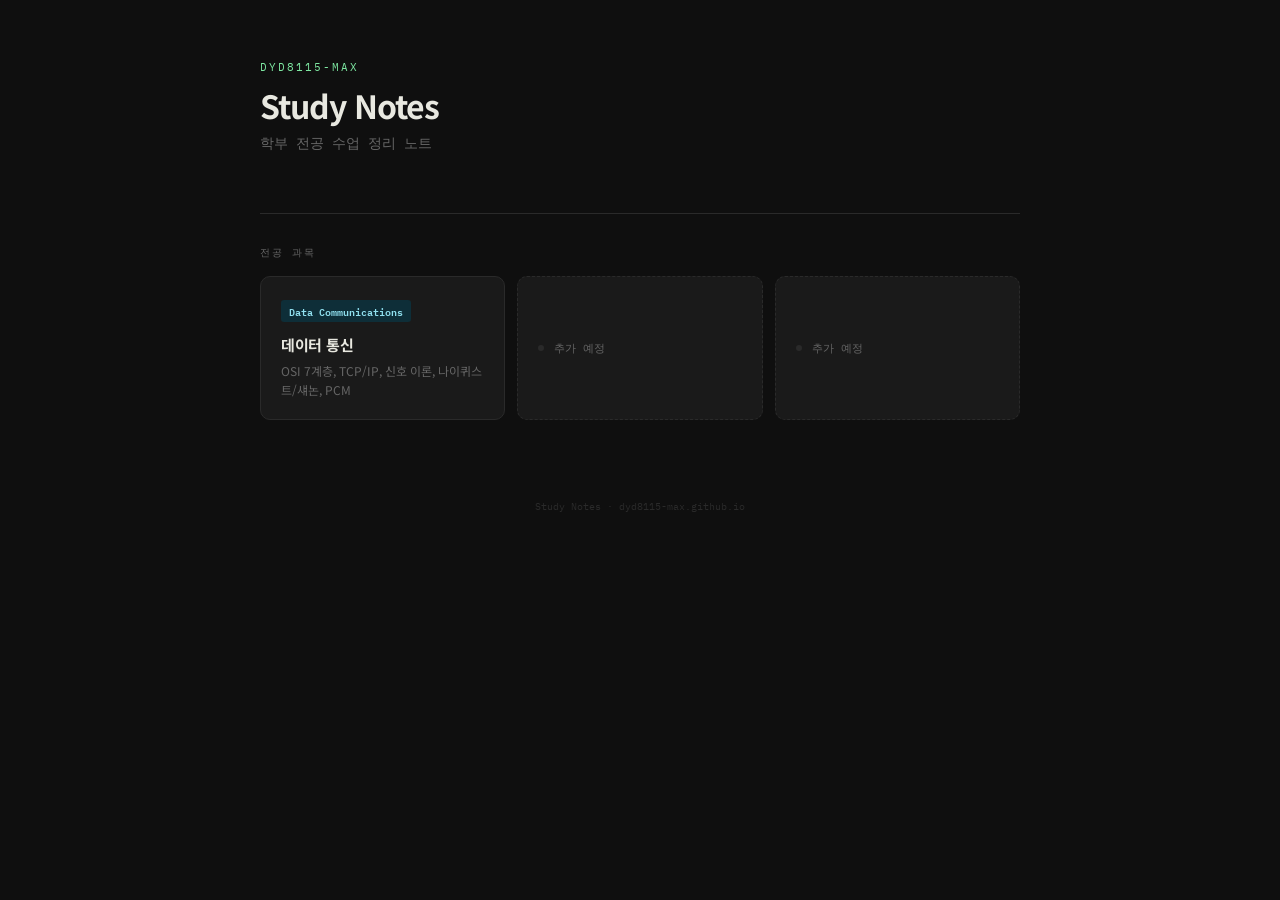
==== index.html @ 004afa79 "Create index.html" ====
<!DOCTYPE html>
<html lang="ko">
<head>
<meta charset="UTF-8">
<meta name="viewport" content="width=device-width, initial-scale=1.0">
<title>Study Notes</title>
<style>
  @import url('https://fonts.googleapis.com/css2?family=IBM+Plex+Mono:wght@400;600&family=Noto+Sans+KR:wght@400;500;700&display=swap');

  :root {
    --bg: #0f0f0f;
    --surface: #1a1a1a;
    --surface2: #222;
    --border: #2a2a2a;
    --text: #e8e8e0;
    --muted: #666;
    --accent: #7ee8a2;
    --mono: 'IBM Plex Mono', monospace;
    --sans: 'Noto Sans KR', sans-serif;
  }

  * { box-sizing: border-box; margin: 0; padding: 0; }

  body {
    background: var(--bg);
    color: var(--text);
    font-family: var(--sans);
    min-height: 100vh;
    padding: 60px 24px;
  }

  .container {
    max-width: 760px;
    margin: 0 auto;
  }

  header {
    margin-bottom: 60px;
    animation: fadeUp 0.6s ease both;
  }

  .header-label {
    font-family: var(--mono);
    font-size: 11px;
    color: var(--accent);
    letter-spacing: 2px;
    text-transform: uppercase;
    margin-bottom: 12px;
  }

  h1 {
    font-size: 32px;
    font-weight: 700;
    letter-spacing: -1px;
    line-height: 1.2;
  }

  .subtitle {
    margin-top: 10px;
    color: var(--muted);
    font-size: 14px;
    font-family: var(--mono);
  }

  .divider {
    height: 0.5px;
    background: var(--border);
    margin: 32px 0;
  }

  .section-label {
    font-family: var(--mono);
    font-size: 10px;
    color: var(--muted);
    letter-spacing: 2px;
    text-transform: uppercase;
    margin-bottom: 16px;
  }

  .grid {
    display: grid;
    grid-template-columns: repeat(auto-fill, minmax(220px, 1fr));
    gap: 12px;
  }

  .card {
    background: var(--surface);
    border: 0.5px solid var(--border);
    border-radius: 10px;
    padding: 20px;
    text-decoration: none;
    color: var(--text);
    display: block;
    transition: border-color 0.2s, transform 0.2s, background 0.2s;
    animation: fadeUp 0.6s ease both;
    position: relative;
    overflow: hidden;
  }

  .card:hover {
    border-color: var(--accent);
    background: #1f1f1f;
    transform: translateY(-2px);
  }

  .card:hover .card-arrow {
    opacity: 1;
    transform: translate(2px, -2px);
  }

  .card-tag {
    font-family: var(--mono);
    font-size: 10px;
    font-weight: 600;
    padding: 2px 8px;
    border-radius: 3px;
    display: inline-block;
    margin-bottom: 12px;
  }

  .card-title {
    font-size: 15px;
    font-weight: 700;
    margin-bottom: 6px;
    letter-spacing: -0.3px;
  }

  .card-desc {
    font-size: 12px;
    color: var(--muted);
    line-height: 1.6;
  }

  .card-arrow {
    position: absolute;
    top: 18px;
    right: 18px;
    font-size: 14px;
    opacity: 0;
    transition: opacity 0.2s, transform 0.2s;
    color: var(--accent);
    font-family: var(--mono);
  }

  .card-coming {
    background: var(--surface);
    border: 0.5px dashed var(--border);
    border-radius: 10px;
    padding: 20px;
    display: flex;
    align-items: center;
    gap: 10px;
    animation: fadeUp 0.6s ease both;
  }

  .card-coming-dot {
    width: 6px;
    height: 6px;
    border-radius: 50%;
    background: var(--border);
    flex-shrink: 0;
  }

  .card-coming-text {
    font-family: var(--mono);
    font-size: 11px;
    color: var(--muted);
  }

  /* 색상별 태그 */
  .tag-cyan  { background: #0e2e38; color: #90e0ef; }
  .tag-green { background: #1a3a25; color: #7ee8a2; }
  .tag-amber { background: #3a2e10; color: #f9c74f; }
  .tag-purple{ background: #2a1a40; color: #c77dff; }
  .tag-coral { background: #3a1a10; color: #f4a261; }

  footer {
    margin-top: 80px;
    font-family: var(--mono);
    font-size: 10px;
    color: var(--border);
    text-align: center;
  }

  @keyframes fadeUp {
    from { opacity: 0; transform: translateY(16px); }
    to   { opacity: 1; transform: translateY(0); }
  }

  .card:nth-child(1) { animation-delay: 0.05s; }
  .card:nth-child(2) { animation-delay: 0.10s; }
  .card:nth-child(3) { animation-delay: 0.15s; }
  .card-coming       { animation-delay: 0.20s; }
</style>
</head>
<body>
<div class="container">

  <header>
    <div class="header-label">dyd8115-max</div>
    <h1>Study Notes</h1>
    <p class="subtitle">학부 전공 수업 정리 노트</p>
  </header>

  <div class="divider"></div>

  <p class="section-label">전공 과목</p>

  <div class="grid">

    <!-- 데이터 통신 -->
    <a class="card" href="./data-communications/index.html">
      <span class="card-arrow">↗</span>
      <span class="card-tag tag-cyan">Data Communications</span>
      <div class="card-title">데이터 통신</div>
      <div class="card-desc">OSI 7계층, TCP/IP, 신호 이론, 나이퀴스트/섀논, PCM</div>
    </a>

    <!-- 추가 예정 슬롯들 -->
    <div class="card-coming">
      <div class="card-coming-dot"></div>
      <span class="card-coming-text">추가 예정</span>
    </div>

    <div class="card-coming">
      <div class="card-coming-dot"></div>
      <span class="card-coming-text">추가 예정</span>
    </div>

  </div>

  <footer>Study Notes · dyd8115-max.github.io</footer>

</div>
</body>
</html>
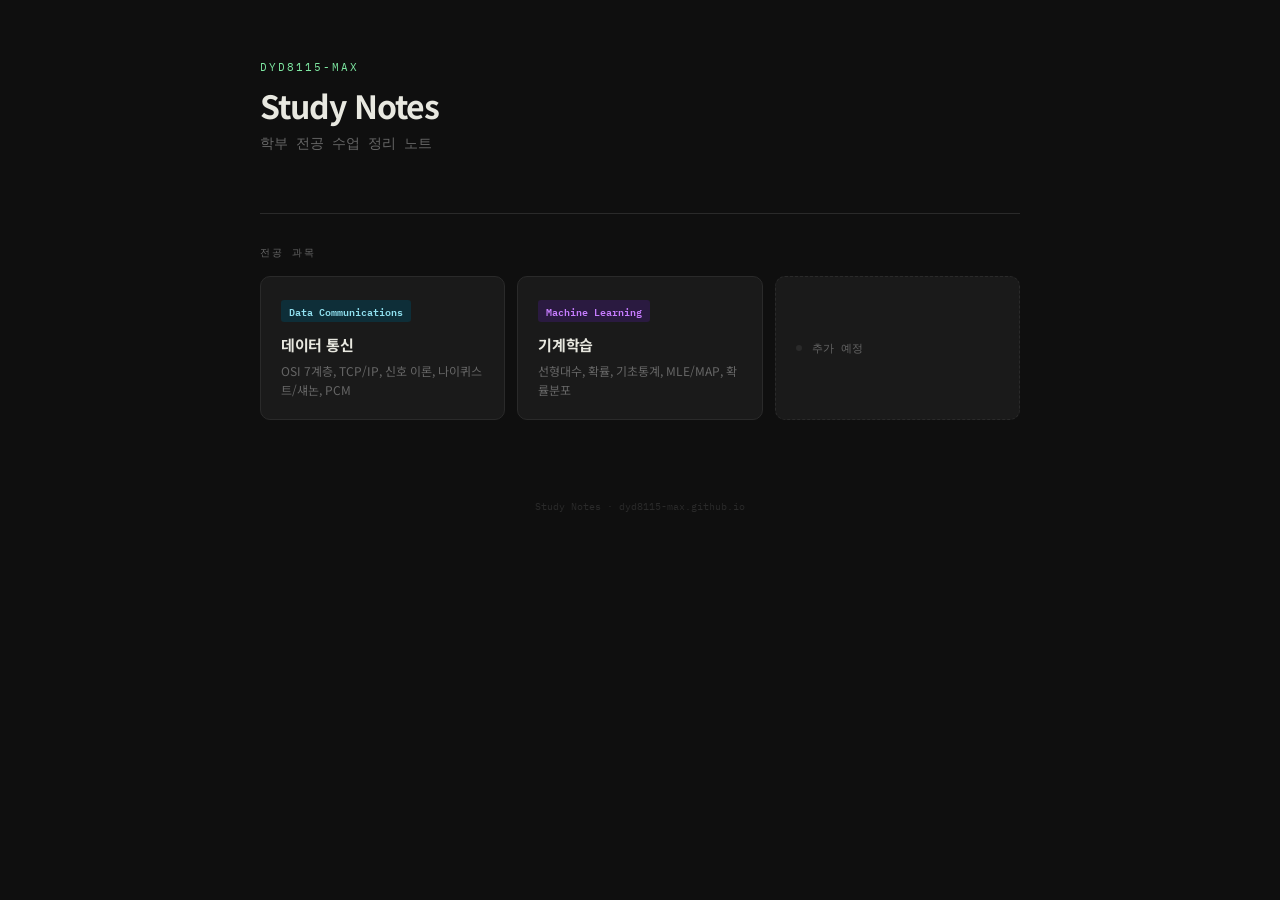
==== commit 14b5986c: "Update index.html" ====
--- a/index.html
+++ b/index.html
@@ -216,17 +216,20 @@
       <div class="card-desc">OSI 7계층, TCP/IP, 신호 이론, 나이퀴스트/섀논, PCM</div>
     </a>
 
-    <!-- 추가 예정 슬롯들 -->
+    <!-- 기계학습 -->
+    <a class="card" href="./machine-learning/index.html">
+      <span class="card-arrow">↗</span>
+      <span class="card-tag tag-purple">Machine Learning</span>
+      <div class="card-title">기계학습</div>
+      <div class="card-desc">선형대수, 확률, 기초통계, MLE/MAP, 확률분포</div>
+    </a>
+
+    <!-- 추가 예정 슬롯 -->
     <div class="card-coming">
       <div class="card-coming-dot"></div>
       <span class="card-coming-text">추가 예정</span>
     </div>
 
-    <div class="card-coming">
-      <div class="card-coming-dot"></div>
-      <span class="card-coming-text">추가 예정</span>
-    </div>
-
   </div>
 
   <footer>Study Notes · dyd8115-max.github.io</footer>
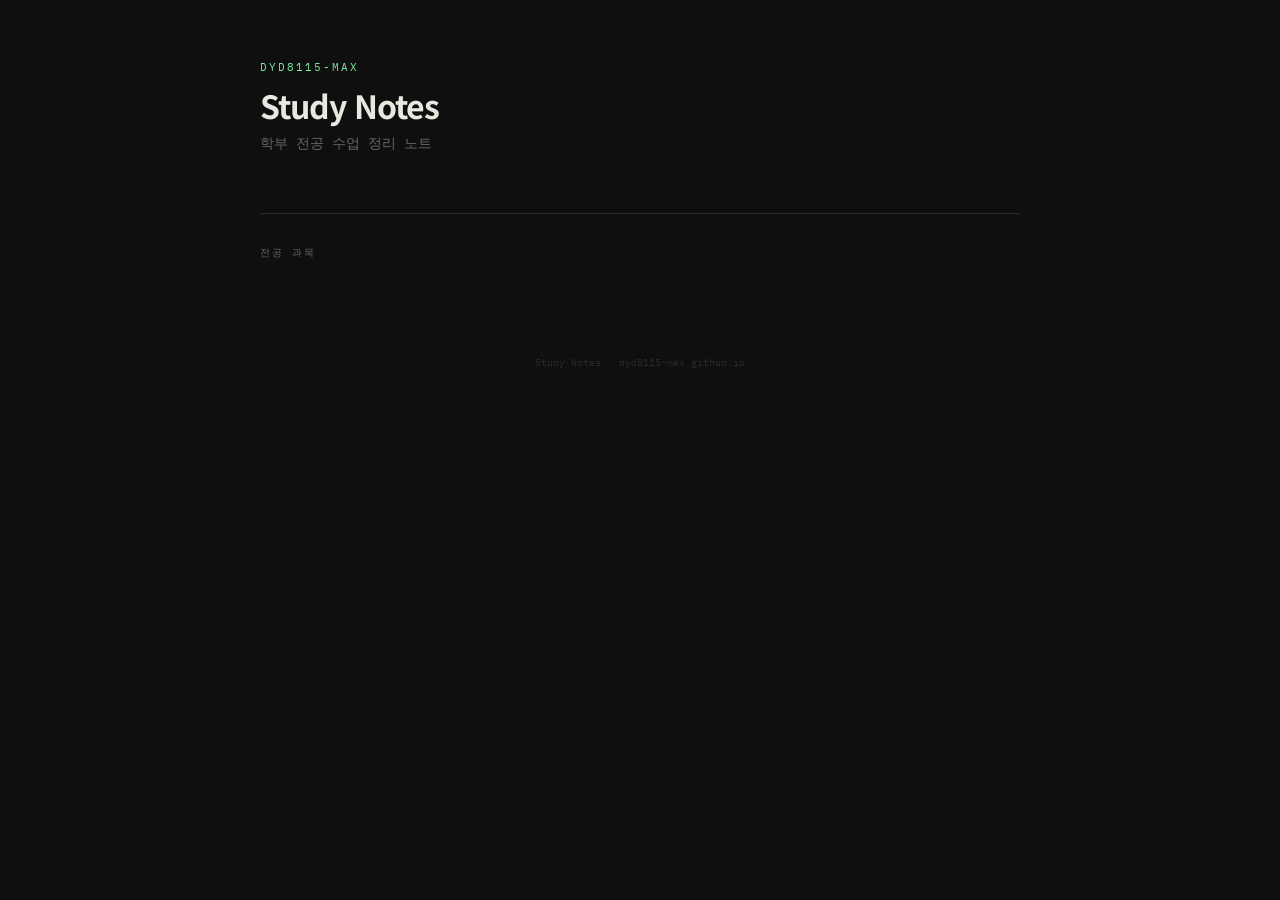
==== commit 8cd4d86c: "Update index.html" ====
--- a/index.html
+++ b/index.html
@@ -29,10 +29,7 @@
     padding: 60px 24px;
   }
 
-  .container {
-    max-width: 760px;
-    margin: 0 auto;
-  }
+  .container { max-width: 760px; margin: 0 auto; }
 
   header {
     margin-bottom: 60px;
@@ -88,13 +85,12 @@
     border: 0.5px solid var(--border);
     border-radius: 10px;
     padding: 20px;
-    text-decoration: none;
     color: var(--text);
-    display: block;
-    transition: border-color 0.2s, transform 0.2s, background 0.2s;
+    position: relative;
+    overflow: visible;
     animation: fadeUp 0.6s ease both;
-    position: relative;
-    overflow: hidden;
+    transition: border-color 0.2s, background 0.2s, transform 0.2s;
+    cursor: pointer;
   }
 
   .card:hover {
@@ -103,33 +99,8 @@
     transform: translateY(-2px);
   }
 
-  .card:hover .card-arrow {
-    opacity: 1;
-    transform: translate(2px, -2px);
-  }
-
-  .card-tag {
-    font-family: var(--mono);
-    font-size: 10px;
-    font-weight: 600;
-    padding: 2px 8px;
-    border-radius: 3px;
-    display: inline-block;
-    margin-bottom: 12px;
-  }
-
-  .card-title {
-    font-size: 15px;
-    font-weight: 700;
-    margin-bottom: 6px;
-    letter-spacing: -0.3px;
-  }
-
-  .card-desc {
-    font-size: 12px;
-    color: var(--muted);
-    line-height: 1.6;
-  }
+  .card:hover .card-arrow { opacity: 1; transform: translate(2px, -2px); }
+  .card:hover .edit-btn { opacity: 1; }
 
   .card-arrow {
     position: absolute;
@@ -140,39 +111,110 @@
     transition: opacity 0.2s, transform 0.2s;
     color: var(--accent);
     font-family: var(--mono);
-  }
-
-  .card-coming {
-    background: var(--surface);
-    border: 0.5px dashed var(--border);
-    border-radius: 10px;
-    padding: 20px;
+    pointer-events: none;
+  }
+
+  .card-tag {
+    font-family: var(--mono);
+    font-size: 10px;
+    font-weight: 600;
+    padding: 2px 8px;
+    border-radius: 3px;
+    display: inline-block;
+    margin-bottom: 12px;
+    cursor: pointer;
+    transition: opacity 0.2s;
+    user-select: none;
+  }
+
+  .card-tag:hover { opacity: 0.8; }
+
+  .card-title-row {
     display: flex;
     align-items: center;
-    gap: 10px;
-    animation: fadeUp 0.6s ease both;
-  }
-
-  .card-coming-dot {
-    width: 6px;
-    height: 6px;
-    border-radius: 50%;
-    background: var(--border);
+    gap: 6px;
+    margin-bottom: 6px;
+  }
+
+  .card-title {
+    font-size: 15px;
+    font-weight: 700;
+    letter-spacing: -0.3px;
+    flex: 1;
+  }
+
+  .edit-btn {
+    background: none;
+    border: none;
+    color: var(--muted);
+    font-size: 12px;
+    cursor: pointer;
+    padding: 2px 4px;
+    border-radius: 3px;
+    opacity: 0;
+    transition: opacity 0.2s, color 0.2s;
     flex-shrink: 0;
-  }
-
-  .card-coming-text {
-    font-family: var(--mono);
-    font-size: 11px;
+    line-height: 1;
+  }
+
+  .edit-btn:hover { color: var(--accent); }
+
+  .card-desc {
+    font-size: 12px;
     color: var(--muted);
-  }
-
-  /* 색상별 태그 */
-  .tag-cyan  { background: #0e2e38; color: #90e0ef; }
-  .tag-green { background: #1a3a25; color: #7ee8a2; }
-  .tag-amber { background: #3a2e10; color: #f9c74f; }
-  .tag-purple{ background: #2a1a40; color: #c77dff; }
-  .tag-coral { background: #3a1a10; color: #f4a261; }
+    line-height: 1.6;
+    cursor: text;
+    min-height: 18px;
+  }
+
+  .edit-input {
+    background: var(--surface2);
+    border: 0.5px solid var(--accent);
+    border-radius: 4px;
+    color: var(--text);
+    font-family: var(--sans);
+    font-size: 15px;
+    font-weight: 700;
+    padding: 2px 6px;
+    width: 100%;
+    outline: none;
+  }
+
+  .edit-input.desc {
+    font-size: 12px;
+    font-weight: 400;
+    color: var(--muted);
+  }
+
+  .color-palette {
+    display: none;
+    position: absolute;
+    top: 40px;
+    left: 0;
+    background: #1e1e1e;
+    border: 0.5px solid #3a3a3a;
+    border-radius: 8px;
+    padding: 8px;
+    gap: 6px;
+    flex-wrap: wrap;
+    width: 148px;
+    z-index: 200;
+    box-shadow: 0 4px 20px rgba(0,0,0,0.5);
+  }
+
+  .color-palette.open { display: flex; }
+
+  .color-dot {
+    width: 22px;
+    height: 22px;
+    border-radius: 5px;
+    cursor: pointer;
+    border: 1.5px solid transparent;
+    transition: transform 0.15s, border-color 0.15s;
+  }
+
+  .color-dot:hover { transform: scale(1.2); }
+  .color-dot.active { border-color: white; }
 
   footer {
     margin-top: 80px;
@@ -186,11 +228,6 @@
     from { opacity: 0; transform: translateY(16px); }
     to   { opacity: 1; transform: translateY(0); }
   }
-
-  .card:nth-child(1) { animation-delay: 0.05s; }
-  .card:nth-child(2) { animation-delay: 0.10s; }
-  .card:nth-child(3) { animation-delay: 0.15s; }
-  .card-coming       { animation-delay: 0.20s; }
 </style>
 </head>
 <body>
@@ -203,37 +240,197 @@
   </header>
 
   <div class="divider"></div>
-
   <p class="section-label">전공 과목</p>
-
-  <div class="grid">
-
-    <!-- 데이터 통신 -->
-    <a class="card" href="./data-communications/index.html">
-      <span class="card-arrow">↗</span>
-      <span class="card-tag tag-cyan">Data Communications</span>
-      <div class="card-title">데이터 통신</div>
-      <div class="card-desc">OSI 7계층, TCP/IP, 신호 이론, 나이퀴스트/섀논, PCM</div>
-    </a>
-
-    <!-- 기계학습 -->
-    <a class="card" href="./machine-learning/index.html">
-      <span class="card-arrow">↗</span>
-      <span class="card-tag tag-purple">Machine Learning</span>
-      <div class="card-title">기계학습</div>
-      <div class="card-desc">선형대수, 확률, 기초통계, MLE/MAP, 확률분포</div>
-    </a>
-
-    <!-- 추가 예정 슬롯 -->
-    <div class="card-coming">
-      <div class="card-coming-dot"></div>
-      <span class="card-coming-text">추가 예정</span>
+  <div class="grid" id="grid"></div>
+
+  <footer>Study Notes · dyd8115-max.github.io</footer>
+</div>
+
+<script>
+const COLORS = [
+  { bg: '#0e2e38', text: '#90e0ef' }, // cyan
+  { bg: '#1a3a25', text: '#7ee8a2' }, // green
+  { bg: '#3a2e10', text: '#f9c74f' }, // amber
+  { bg: '#2a1a40', text: '#c77dff' }, // purple
+  { bg: '#3a1a10', text: '#f4a261' }, // coral
+  { bg: '#1a2a3a', text: '#74b0ff' }, // blue
+  { bg: '#2a1a2a', text: '#ff8fab' }, // pink
+  { bg: '#1a3a38', text: '#52e0c4' }, // teal
+];
+
+function getSaved(id) {
+  try { return JSON.parse(localStorage.getItem('card_' + id)) || {}; } catch { return {}; }
+}
+
+function save(id, data) {
+  localStorage.setItem('card_' + id, JSON.stringify({ ...getSaved(id), ...data }));
+}
+
+function formatId(id) {
+  return id.split('-').map(w => w.charAt(0).toUpperCase() + w.slice(1)).join(' ');
+}
+
+function buildCard(course, index) {
+  const saved = getSaved(course.id);
+  const colorIdx = saved.colorIdx !== undefined ? saved.colorIdx : (index % COLORS.length);
+  const color = COLORS[colorIdx];
+  const title = saved.title || formatId(course.id);
+  const desc = saved.desc || '-';
+
+  const card = document.createElement('div');
+  card.className = 'card';
+  card.style.animationDelay = (index * 0.05 + 0.05) + 's';
+
+  card.innerHTML = `
+    <span class="card-arrow">↗</span>
+
+    <div style="position:relative;display:inline-block;">
+      <span class="card-tag"
+            style="background:${color.bg};color:${color.text};"
+            data-id="${course.id}">
+        ${formatId(course.id)}
+      </span>
+      <div class="color-palette" id="palette-${course.id}">
+        ${COLORS.map((c, i) => `
+          <div class="color-dot ${i === colorIdx ? 'active' : ''}"
+               style="background:${c.text};"
+               data-idx="${i}"></div>
+        `).join('')}
+      </div>
     </div>
 
-  </div>
-
-  <footer>Study Notes · dyd8115-max.github.io</footer>
-
-</div>
+    <div class="card-title-row">
+      <div class="card-title" id="title-${course.id}">${title}</div>
+      <button class="edit-btn" title="제목 편집">✎</button>
+    </div>
+
+    <div class="card-desc" id="desc-${course.id}">${desc}</div>
+  `;
+
+  // 카드 클릭 → 링크 이동
+  card.addEventListener('click', (e) => {
+    if (
+      e.target.closest('.edit-btn') ||
+      e.target.closest('.card-tag') ||
+      e.target.closest('.color-palette') ||
+      e.target.closest('.edit-input') ||
+      e.target.closest('.card-desc')
+    ) return;
+    window.location.href = course.href;
+  });
+
+  return card;
+}
+
+function attachEvents(course, card) {
+  const tag = card.querySelector('.card-tag');
+  const palette = card.querySelector('.color-palette');
+  const editBtn = card.querySelector('.edit-btn');
+  const titleEl = card.querySelector('.card-title');
+  const descEl = card.querySelector('.card-desc');
+
+  // 태그 클릭 → 팔레트 토글
+  tag.addEventListener('click', (e) => {
+    e.stopPropagation();
+    const isOpen = palette.classList.contains('open');
+    document.querySelectorAll('.color-palette.open').forEach(p => p.classList.remove('open'));
+    if (!isOpen) palette.classList.add('open');
+  });
+
+  // 색상 선택
+  palette.querySelectorAll('.color-dot').forEach((dot, i) => {
+    dot.addEventListener('click', (e) => {
+      e.stopPropagation();
+      const color = COLORS[i];
+      tag.style.background = color.bg;
+      tag.style.color = color.text;
+      palette.querySelectorAll('.color-dot').forEach(d => d.classList.remove('active'));
+      dot.classList.add('active');
+      save(course.id, { colorIdx: i });
+      palette.classList.remove('open');
+    });
+  });
+
+  // 제목 편집
+  editBtn.addEventListener('click', (e) => {
+    e.stopPropagation();
+    const currentTitle = card.querySelector('.card-title') || card.querySelector('.edit-input');
+    if (currentTitle.tagName === 'INPUT') return;
+
+    const input = document.createElement('input');
+    input.className = 'edit-input';
+    input.value = currentTitle.textContent;
+    currentTitle.replaceWith(input);
+    input.focus();
+    input.select();
+
+    function commit() {
+      const val = input.value.trim() || formatId(course.id);
+      const newEl = document.createElement('div');
+      newEl.className = 'card-title';
+      newEl.id = 'title-' + course.id;
+      newEl.textContent = val;
+      input.replaceWith(newEl);
+      save(course.id, { title: val });
+    }
+
+    input.addEventListener('blur', commit);
+    input.addEventListener('keydown', (e) => {
+      if (e.key === 'Enter' || e.key === 'Escape') { e.preventDefault(); commit(); }
+    });
+  });
+
+  // 설명 클릭 → 편집
+  descEl.addEventListener('click', (e) => {
+    e.stopPropagation();
+    if (descEl.querySelector('input')) return;
+
+    const input = document.createElement('input');
+    input.className = 'edit-input desc';
+    input.value = descEl.textContent === '-' ? '' : descEl.textContent;
+    input.placeholder = '설명 입력...';
+    descEl.textContent = '';
+    descEl.appendChild(input);
+    input.focus();
+
+    function commit() {
+      const val = input.value.trim() || '-';
+      descEl.textContent = val;
+      save(course.id, { desc: val });
+    }
+
+    input.addEventListener('blur', commit);
+    input.addEventListener('keydown', (e) => {
+      if (e.key === 'Enter' || e.key === 'Escape') { e.preventDefault(); commit(); }
+    });
+  });
+}
+
+// 팔레트 외부 클릭 시 닫기
+document.addEventListener('click', () => {
+  document.querySelectorAll('.color-palette.open').forEach(p => p.classList.remove('open'));
+});
+
+// 메인 실행
+fetch('./courses.json')
+  .then(r => r.json())
+  .then(courses => {
+    const grid = document.getElementById('grid');
+    courses.forEach((course, i) => {
+      const card = buildCard(course, i);
+      grid.appendChild(card);
+      attachEvents(course, card);
+    });
+
+    // 추가 예정 슬롯
+    const coming = document.createElement('div');
+    coming.style.cssText = 'background:var(--surface);border:0.5px dashed var(--border);border-radius:10px;padding:20px;display:flex;align-items:center;gap:10px;';
+    coming.innerHTML = `
+      <div style="width:6px;height:6px;border-radius:50%;background:var(--border);flex-shrink:0;"></div>
+      <span style="font-family:var(--mono);font-size:11px;color:var(--muted);">추가 예정</span>
+    `;
+    grid.appendChild(coming);
+  });
+</script>
 </body>
 </html>
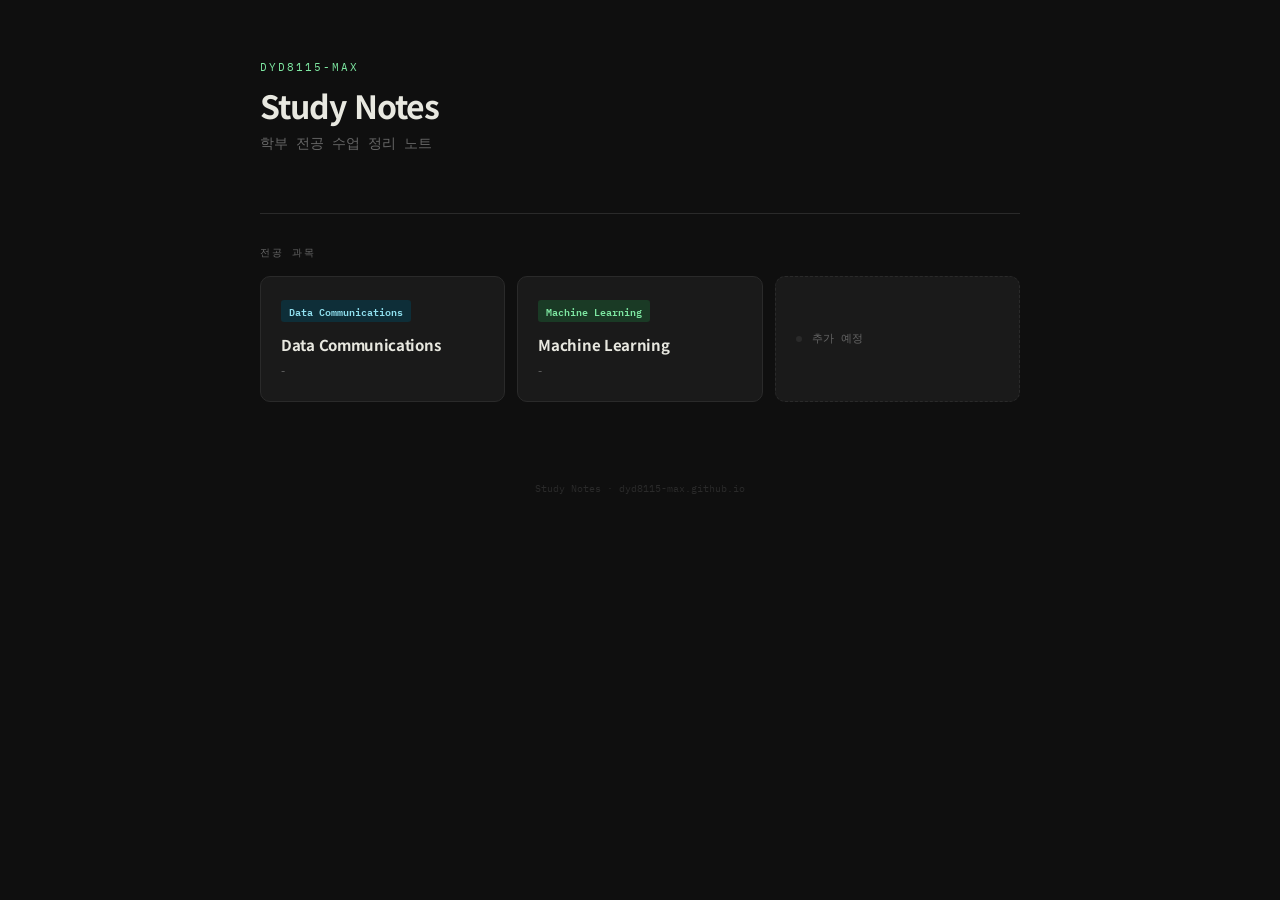
==== commit 7cc51a71: "Update index.html" ====
--- a/index.html
+++ b/index.html
@@ -101,6 +101,7 @@
 
   .card:hover .card-arrow { opacity: 1; transform: translate(2px, -2px); }
   .card:hover .edit-btn { opacity: 1; }
+  .card:hover .ai-btn { opacity: 1; }
 
   .card-arrow {
     position: absolute;
@@ -159,12 +160,44 @@
 
   .edit-btn:hover { color: var(--accent); }
 
+  /* 설명 영역 */
+  .card-desc-row {
+    display: flex;
+    align-items: flex-start;
+    gap: 6px;
+    min-height: 20px;
+  }
+
   .card-desc {
     font-size: 12px;
     color: var(--muted);
     line-height: 1.6;
     cursor: text;
-    min-height: 18px;
+    flex: 1;
+  }
+
+  /* AI 버튼 */
+  .ai-btn {
+    background: none;
+    border: none;
+    font-size: 12px;
+    cursor: pointer;
+    padding: 2px 4px;
+    border-radius: 3px;
+    opacity: 0;
+    transition: opacity 0.2s, color 0.2s;
+    flex-shrink: 0;
+    line-height: 1;
+    color: var(--muted);
+    font-family: var(--mono);
+  }
+
+  .ai-btn:hover { color: #f9c74f; }
+  .ai-btn.loading { color: #f9c74f; opacity: 1; animation: spin 1s linear infinite; }
+
+  @keyframes spin {
+    from { transform: rotate(0deg); }
+    to { transform: rotate(360deg); }
   }
 
   .edit-input {
@@ -248,14 +281,14 @@
 
 <script>
 const COLORS = [
-  { bg: '#0e2e38', text: '#90e0ef' }, // cyan
-  { bg: '#1a3a25', text: '#7ee8a2' }, // green
-  { bg: '#3a2e10', text: '#f9c74f' }, // amber
-  { bg: '#2a1a40', text: '#c77dff' }, // purple
-  { bg: '#3a1a10', text: '#f4a261' }, // coral
-  { bg: '#1a2a3a', text: '#74b0ff' }, // blue
-  { bg: '#2a1a2a', text: '#ff8fab' }, // pink
-  { bg: '#1a3a38', text: '#52e0c4' }, // teal
+  { bg: '#0e2e38', text: '#90e0ef' },
+  { bg: '#1a3a25', text: '#7ee8a2' },
+  { bg: '#3a2e10', text: '#f9c74f' },
+  { bg: '#2a1a40', text: '#c77dff' },
+  { bg: '#3a1a10', text: '#f4a261' },
+  { bg: '#1a2a3a', text: '#74b0ff' },
+  { bg: '#2a1a2a', text: '#ff8fab' },
+  { bg: '#1a3a38', text: '#52e0c4' },
 ];
 
 function getSaved(id) {
@@ -268,6 +301,23 @@
 
 function formatId(id) {
   return id.split('-').map(w => w.charAt(0).toUpperCase() + w.slice(1)).join(' ');
+}
+
+async function generateDesc(id) {
+  const response = await fetch('https://api.anthropic.com/v1/messages', {
+    method: 'POST',
+    headers: { 'Content-Type': 'application/json' },
+    body: JSON.stringify({
+      model: 'claude-sonnet-4-20250514',
+      max_tokens: 100,
+      messages: [{
+        role: 'user',
+        content: `학부 전공 과목 "${formatId(id)}" 의 핵심 주제를 한국어로 한 줄(30자 이내)로 요약해줘. 키워드 나열 형식으로, 예시처럼: "OSI 7계층, TCP/IP, 신호 이론, PCM". 설명 없이 키워드만.`
+      }]
+    })
+  });
+  const data = await response.json();
+  return data.content[0].text.trim();
 }
 
 function buildCard(course, index) {
@@ -275,7 +325,7 @@
   const colorIdx = saved.colorIdx !== undefined ? saved.colorIdx : (index % COLORS.length);
   const color = COLORS[colorIdx];
   const title = saved.title || formatId(course.id);
-  const desc = saved.desc || '-';
+  const desc = saved.desc || course.desc || '-';
 
   const card = document.createElement('div');
   card.className = 'card';
@@ -304,13 +354,17 @@
       <button class="edit-btn" title="제목 편집">✎</button>
     </div>
 
-    <div class="card-desc" id="desc-${course.id}">${desc}</div>
+    <div class="card-desc-row">
+      <div class="card-desc" id="desc-${course.id}">${desc}</div>
+      <button class="ai-btn" title="AI 설명 자동 생성">✦</button>
+    </div>
   `;
 
   // 카드 클릭 → 링크 이동
   card.addEventListener('click', (e) => {
     if (
       e.target.closest('.edit-btn') ||
+      e.target.closest('.ai-btn') ||
       e.target.closest('.card-tag') ||
       e.target.closest('.color-palette') ||
       e.target.closest('.edit-input') ||
@@ -326,7 +380,7 @@
   const tag = card.querySelector('.card-tag');
   const palette = card.querySelector('.color-palette');
   const editBtn = card.querySelector('.edit-btn');
-  const titleEl = card.querySelector('.card-title');
+  const aiBtn = card.querySelector('.ai-btn');
   const descEl = card.querySelector('.card-desc');
 
   // 태그 클릭 → 팔레트 토글
@@ -354,13 +408,13 @@
   // 제목 편집
   editBtn.addEventListener('click', (e) => {
     e.stopPropagation();
-    const currentTitle = card.querySelector('.card-title') || card.querySelector('.edit-input');
-    if (currentTitle.tagName === 'INPUT') return;
+    const titleEl = card.querySelector('.card-title');
+    if (!titleEl) return;
 
     const input = document.createElement('input');
     input.className = 'edit-input';
-    input.value = currentTitle.textContent;
-    currentTitle.replaceWith(input);
+    input.value = titleEl.textContent;
+    titleEl.replaceWith(input);
     input.focus();
     input.select();
 
@@ -380,7 +434,7 @@
     });
   });
 
-  // 설명 클릭 → 편집
+  // 설명 클릭 → 직접 편집
   descEl.addEventListener('click', (e) => {
     e.stopPropagation();
     if (descEl.querySelector('input')) return;
@@ -403,6 +457,31 @@
     input.addEventListener('keydown', (e) => {
       if (e.key === 'Enter' || e.key === 'Escape') { e.preventDefault(); commit(); }
     });
+  });
+
+  // AI 버튼 → 자동 생성
+  aiBtn.addEventListener('click', async (e) => {
+    e.stopPropagation();
+    if (aiBtn.classList.contains('loading')) return;
+
+    aiBtn.classList.add('loading');
+    aiBtn.textContent = '↻';
+    descEl.style.color = '#444';
+    descEl.textContent = '생성 중...';
+
+    try {
+      const result = await generateDesc(course.id);
+      descEl.textContent = result;
+      descEl.style.color = '';
+      save(course.id, { desc: result });
+    } catch (err) {
+      descEl.textContent = '-';
+      descEl.style.color = '';
+      console.error(err);
+    }
+
+    aiBtn.classList.remove('loading');
+    aiBtn.textContent = '✦';
   });
 }
 
@@ -422,7 +501,6 @@
       attachEvents(course, card);
     });
 
-    // 추가 예정 슬롯
     const coming = document.createElement('div');
     coming.style.cssText = 'background:var(--surface);border:0.5px dashed var(--border);border-radius:10px;padding:20px;display:flex;align-items:center;gap:10px;';
     coming.innerHTML = `
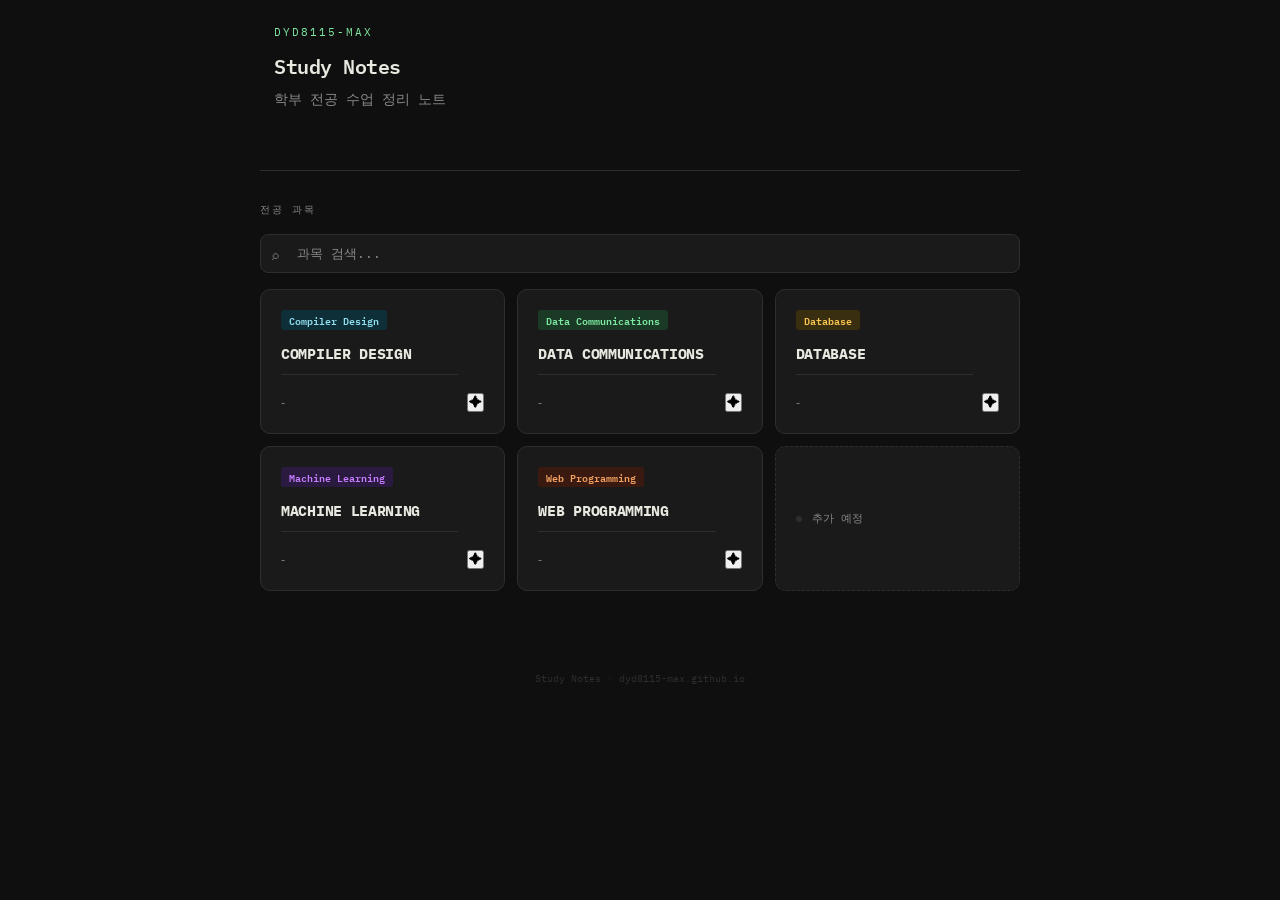
==== commit 06ae03c7: "Update index.html" ====
--- a/index.html
+++ b/index.html
@@ -4,66 +4,27 @@
 <meta charset="UTF-8">
 <meta name="viewport" content="width=device-width, initial-scale=1.0">
 <title>Study Notes</title>
+<link rel="stylesheet" href="./assets/common.css">
 <style>
-  @import url('https://fonts.googleapis.com/css2?family=IBM+Plex+Mono:wght@400;600&family=Noto+Sans+KR:wght@400;500;700&display=swap');
-
-  :root {
-    --bg: #0f0f0f;
-    --surface: #1a1a1a;
-    --surface2: #222;
-    --border: #2a2a2a;
-    --text: #e8e8e0;
-    --muted: #666;
-    --accent: #7ee8a2;
-    --mono: 'IBM Plex Mono', monospace;
-    --sans: 'Noto Sans KR', sans-serif;
-  }
-
-  * { box-sizing: border-box; margin: 0; padding: 0; }
-
-  body {
-    background: var(--bg);
-    color: var(--text);
-    font-family: var(--sans);
-    min-height: 100vh;
-    padding: 60px 24px;
-  }
-
+  /* 홈 전용 스타일 */
   .container { max-width: 760px; margin: 0 auto; }
 
-  header {
-    margin-bottom: 60px;
-    animation: fadeUp 0.6s ease both;
-  }
+  header { margin-bottom: 60px; animation: fadeUp 0.6s ease both; }
 
   .header-label {
     font-family: var(--mono);
     font-size: 11px;
-    color: var(--accent);
+    color: var(--accent1);
     letter-spacing: 2px;
     text-transform: uppercase;
     margin-bottom: 12px;
   }
 
-  h1 {
-    font-size: 32px;
-    font-weight: 700;
-    letter-spacing: -1px;
-    line-height: 1.2;
-  }
+  h1 { font-size: 32px; font-weight: 700; letter-spacing: -1px; line-height: 1.2; }
 
-  .subtitle {
-    margin-top: 10px;
-    color: var(--muted);
-    font-size: 14px;
-    font-family: var(--mono);
-  }
+  .subtitle { margin-top: 10px; color: var(--muted); font-size: 14px; font-family: var(--mono); }
 
-  .divider {
-    height: 0.5px;
-    background: var(--border);
-    margin: 32px 0;
-  }
+  .divider { height: 0.5px; background: var(--border); margin: 32px 0; }
 
   .section-label {
     font-family: var(--mono);
@@ -74,11 +35,7 @@
     margin-bottom: 16px;
   }
 
-  .grid {
-    display: grid;
-    grid-template-columns: repeat(auto-fill, minmax(220px, 1fr));
-    gap: 12px;
-  }
+  .grid { display: grid; grid-template-columns: repeat(auto-fill, minmax(220px, 1fr)); gap: 12px; }
 
   .card {
     background: var(--surface);
@@ -93,169 +50,92 @@
     cursor: pointer;
   }
 
-  .card:hover {
-    border-color: var(--accent);
-    background: #1f1f1f;
-    transform: translateY(-2px);
-  }
-
+  .card:hover { border-color: var(--accent1); background: #1f1f1f; transform: translateY(-2px); }
   .card:hover .card-arrow { opacity: 1; transform: translate(2px, -2px); }
   .card:hover .edit-btn { opacity: 1; }
-  .card:hover .ai-btn { opacity: 1; }
 
   .card-arrow {
-    position: absolute;
-    top: 18px;
-    right: 18px;
-    font-size: 14px;
-    opacity: 0;
-    transition: opacity 0.2s, transform 0.2s;
-    color: var(--accent);
-    font-family: var(--mono);
-    pointer-events: none;
+    position: absolute; top: 18px; right: 18px; font-size: 14px;
+    opacity: 0; transition: opacity 0.2s, transform 0.2s;
+    color: var(--accent1); font-family: var(--mono); pointer-events: none;
   }
 
   .card-tag {
-    font-family: var(--mono);
-    font-size: 10px;
-    font-weight: 600;
-    padding: 2px 8px;
-    border-radius: 3px;
-    display: inline-block;
-    margin-bottom: 12px;
-    cursor: pointer;
-    transition: opacity 0.2s;
-    user-select: none;
+    font-family: var(--mono); font-size: 10px; font-weight: 600;
+    padding: 2px 8px; border-radius: 3px; display: inline-block;
+    margin-bottom: 12px; cursor: pointer; transition: opacity 0.2s; user-select: none;
   }
 
   .card-tag:hover { opacity: 0.8; }
 
-  .card-title-row {
-    display: flex;
-    align-items: center;
-    gap: 6px;
-    margin-bottom: 6px;
+  .card-title-row { display: flex; align-items: center; gap: 6px; margin-bottom: 6px; }
+
+  .card-title { font-size: 15px; font-weight: 700; letter-spacing: -0.3px; flex: 1; }
+
+  .edit-btn {
+    background: none; border: none; color: var(--muted); font-size: 12px;
+    cursor: pointer; padding: 2px 4px; border-radius: 3px;
+    opacity: 0; transition: opacity 0.2s, color 0.2s; flex-shrink: 0; line-height: 1;
   }
 
-  .card-title {
-    font-size: 15px;
-    font-weight: 700;
-    letter-spacing: -0.3px;
-    flex: 1;
+  .edit-btn:hover { color: var(--accent1); }
+
+  .card-desc-row { display: flex; align-items: flex-start; gap: 6px; min-height: 20px; }
+
+  .card-desc { font-size: 12px; color: var(--muted); line-height: 1.6; cursor: text; flex: 1; }
+
+  .edit-input {
+    background: var(--surface2); border: 0.5px solid var(--accent1);
+    border-radius: 4px; color: var(--text); font-family: var(--sans);
+    font-size: 15px; font-weight: 700; padding: 2px 6px; width: 100%; outline: none;
   }
 
-  .edit-btn {
-    background: none;
-    border: none;
-    color: var(--muted);
-    font-size: 12px;
-    cursor: pointer;
-    padding: 2px 4px;
-    border-radius: 3px;
-    opacity: 0;
-    transition: opacity 0.2s, color 0.2s;
-    flex-shrink: 0;
-    line-height: 1;
-  }
-
-  .edit-btn:hover { color: var(--accent); }
-
-  /* 설명 영역 */
-  .card-desc-row {
-    display: flex;
-    align-items: flex-start;
-    gap: 6px;
-    min-height: 20px;
-  }
-
-  .card-desc {
-    font-size: 12px;
-    color: var(--muted);
-    line-height: 1.6;
-    cursor: text;
-    flex: 1;
-  }
-
-  /* AI 버튼 */
-  .ai-btn {
-    background: none;
-    border: none;
-    font-size: 12px;
-    cursor: pointer;
-    padding: 2px 4px;
-    border-radius: 3px;
-    opacity: 0;
-    transition: opacity 0.2s, color 0.2s;
-    flex-shrink: 0;
-    line-height: 1;
-    color: var(--muted);
-    font-family: var(--mono);
-  }
-
-  .ai-btn:hover { color: #f9c74f; }
-  .ai-btn.loading { color: #f9c74f; opacity: 1; animation: spin 1s linear infinite; }
-
-  @keyframes spin {
-    from { transform: rotate(0deg); }
-    to { transform: rotate(360deg); }
-  }
-
-  .edit-input {
-    background: var(--surface2);
-    border: 0.5px solid var(--accent);
-    border-radius: 4px;
-    color: var(--text);
-    font-family: var(--sans);
-    font-size: 15px;
-    font-weight: 700;
-    padding: 2px 6px;
-    width: 100%;
-    outline: none;
-  }
-
-  .edit-input.desc {
-    font-size: 12px;
-    font-weight: 400;
-    color: var(--muted);
-  }
+  .edit-input.desc { font-size: 12px; font-weight: 400; color: var(--muted); }
 
   .color-palette {
-    display: none;
-    position: absolute;
-    top: 40px;
-    left: 0;
-    background: #1e1e1e;
-    border: 0.5px solid #3a3a3a;
-    border-radius: 8px;
-    padding: 8px;
-    gap: 6px;
-    flex-wrap: wrap;
-    width: 148px;
-    z-index: 200;
-    box-shadow: 0 4px 20px rgba(0,0,0,0.5);
+    display: none; position: absolute; top: 40px; left: 0;
+    background: #1e1e1e; border: 0.5px solid #3a3a3a; border-radius: 8px;
+    padding: 8px; gap: 6px; flex-wrap: wrap; width: 148px;
+    z-index: 200; box-shadow: 0 4px 20px rgba(0,0,0,0.5);
   }
 
   .color-palette.open { display: flex; }
 
   .color-dot {
-    width: 22px;
-    height: 22px;
-    border-radius: 5px;
-    cursor: pointer;
-    border: 1.5px solid transparent;
-    transition: transform 0.15s, border-color 0.15s;
+    width: 22px; height: 22px; border-radius: 5px; cursor: pointer;
+    border: 1.5px solid transparent; transition: transform 0.15s, border-color 0.15s;
   }
 
   .color-dot:hover { transform: scale(1.2); }
   .color-dot.active { border-color: white; }
 
-  footer {
-    margin-top: 80px;
+  footer { margin-top: 80px; }
+
+  .search-wrap { position: relative; margin-bottom: 16px; }
+
+  .search-input {
+    width: 100%;
+    background: var(--surface);
+    border: 0.5px solid var(--border);
+    border-radius: 8px;
+    color: var(--text);
     font-family: var(--mono);
-    font-size: 10px;
-    color: var(--border);
-    text-align: center;
+    font-size: 13px;
+    padding: 10px 16px 10px 36px;
+    outline: none;
+    transition: border-color 0.2s;
   }
+
+  .search-input:focus { border-color: var(--accent1); }
+  .search-input::placeholder { color: var(--muted); }
+
+  .search-icon {
+    position: absolute; left: 12px; top: 50%;
+    transform: translateY(-50%); color: var(--muted);
+    font-size: 13px; pointer-events: none;
+  }
+
+  .no-result { font-family: var(--mono); font-size: 12px; color: var(--muted); padding: 20px 0; }
 
   @keyframes fadeUp {
     from { opacity: 0; transform: translateY(16px); }
@@ -274,241 +154,17 @@
 
   <div class="divider"></div>
   <p class="section-label">전공 과목</p>
+
+  <div class="search-wrap">
+    <span class="search-icon">⌕</span>
+    <input class="search-input" id="search" type="text" placeholder="과목 검색...">
+  </div>
+
   <div class="grid" id="grid"></div>
 
   <footer>Study Notes · dyd8115-max.github.io</footer>
 </div>
 
-<script>
-const COLORS = [
-  { bg: '#0e2e38', text: '#90e0ef' },
-  { bg: '#1a3a25', text: '#7ee8a2' },
-  { bg: '#3a2e10', text: '#f9c74f' },
-  { bg: '#2a1a40', text: '#c77dff' },
-  { bg: '#3a1a10', text: '#f4a261' },
-  { bg: '#1a2a3a', text: '#74b0ff' },
-  { bg: '#2a1a2a', text: '#ff8fab' },
-  { bg: '#1a3a38', text: '#52e0c4' },
-];
-
-function getSaved(id) {
-  try { return JSON.parse(localStorage.getItem('card_' + id)) || {}; } catch { return {}; }
-}
-
-function save(id, data) {
-  localStorage.setItem('card_' + id, JSON.stringify({ ...getSaved(id), ...data }));
-}
-
-function formatId(id) {
-  return id.split('-').map(w => w.charAt(0).toUpperCase() + w.slice(1)).join(' ');
-}
-
-async function generateDesc(id) {
-  const response = await fetch('https://api.anthropic.com/v1/messages', {
-    method: 'POST',
-    headers: { 'Content-Type': 'application/json' },
-    body: JSON.stringify({
-      model: 'claude-sonnet-4-20250514',
-      max_tokens: 100,
-      messages: [{
-        role: 'user',
-        content: `학부 전공 과목 "${formatId(id)}" 의 핵심 주제를 한국어로 한 줄(30자 이내)로 요약해줘. 키워드 나열 형식으로, 예시처럼: "OSI 7계층, TCP/IP, 신호 이론, PCM". 설명 없이 키워드만.`
-      }]
-    })
-  });
-  const data = await response.json();
-  return data.content[0].text.trim();
-}
-
-function buildCard(course, index) {
-  const saved = getSaved(course.id);
-  const colorIdx = saved.colorIdx !== undefined ? saved.colorIdx : (index % COLORS.length);
-  const color = COLORS[colorIdx];
-  const title = saved.title || formatId(course.id);
-  const desc = saved.desc || course.desc || '-';
-
-  const card = document.createElement('div');
-  card.className = 'card';
-  card.style.animationDelay = (index * 0.05 + 0.05) + 's';
-
-  card.innerHTML = `
-    <span class="card-arrow">↗</span>
-
-    <div style="position:relative;display:inline-block;">
-      <span class="card-tag"
-            style="background:${color.bg};color:${color.text};"
-            data-id="${course.id}">
-        ${formatId(course.id)}
-      </span>
-      <div class="color-palette" id="palette-${course.id}">
-        ${COLORS.map((c, i) => `
-          <div class="color-dot ${i === colorIdx ? 'active' : ''}"
-               style="background:${c.text};"
-               data-idx="${i}"></div>
-        `).join('')}
-      </div>
-    </div>
-
-    <div class="card-title-row">
-      <div class="card-title" id="title-${course.id}">${title}</div>
-      <button class="edit-btn" title="제목 편집">✎</button>
-    </div>
-
-    <div class="card-desc-row">
-      <div class="card-desc" id="desc-${course.id}">${desc}</div>
-      <button class="ai-btn" title="AI 설명 자동 생성">✦</button>
-    </div>
-  `;
-
-  // 카드 클릭 → 링크 이동
-  card.addEventListener('click', (e) => {
-    if (
-      e.target.closest('.edit-btn') ||
-      e.target.closest('.ai-btn') ||
-      e.target.closest('.card-tag') ||
-      e.target.closest('.color-palette') ||
-      e.target.closest('.edit-input') ||
-      e.target.closest('.card-desc')
-    ) return;
-    window.location.href = course.href;
-  });
-
-  return card;
-}
-
-function attachEvents(course, card) {
-  const tag = card.querySelector('.card-tag');
-  const palette = card.querySelector('.color-palette');
-  const editBtn = card.querySelector('.edit-btn');
-  const aiBtn = card.querySelector('.ai-btn');
-  const descEl = card.querySelector('.card-desc');
-
-  // 태그 클릭 → 팔레트 토글
-  tag.addEventListener('click', (e) => {
-    e.stopPropagation();
-    const isOpen = palette.classList.contains('open');
-    document.querySelectorAll('.color-palette.open').forEach(p => p.classList.remove('open'));
-    if (!isOpen) palette.classList.add('open');
-  });
-
-  // 색상 선택
-  palette.querySelectorAll('.color-dot').forEach((dot, i) => {
-    dot.addEventListener('click', (e) => {
-      e.stopPropagation();
-      const color = COLORS[i];
-      tag.style.background = color.bg;
-      tag.style.color = color.text;
-      palette.querySelectorAll('.color-dot').forEach(d => d.classList.remove('active'));
-      dot.classList.add('active');
-      save(course.id, { colorIdx: i });
-      palette.classList.remove('open');
-    });
-  });
-
-  // 제목 편집
-  editBtn.addEventListener('click', (e) => {
-    e.stopPropagation();
-    const titleEl = card.querySelector('.card-title');
-    if (!titleEl) return;
-
-    const input = document.createElement('input');
-    input.className = 'edit-input';
-    input.value = titleEl.textContent;
-    titleEl.replaceWith(input);
-    input.focus();
-    input.select();
-
-    function commit() {
-      const val = input.value.trim() || formatId(course.id);
-      const newEl = document.createElement('div');
-      newEl.className = 'card-title';
-      newEl.id = 'title-' + course.id;
-      newEl.textContent = val;
-      input.replaceWith(newEl);
-      save(course.id, { title: val });
-    }
-
-    input.addEventListener('blur', commit);
-    input.addEventListener('keydown', (e) => {
-      if (e.key === 'Enter' || e.key === 'Escape') { e.preventDefault(); commit(); }
-    });
-  });
-
-  // 설명 클릭 → 직접 편집
-  descEl.addEventListener('click', (e) => {
-    e.stopPropagation();
-    if (descEl.querySelector('input')) return;
-
-    const input = document.createElement('input');
-    input.className = 'edit-input desc';
-    input.value = descEl.textContent === '-' ? '' : descEl.textContent;
-    input.placeholder = '설명 입력...';
-    descEl.textContent = '';
-    descEl.appendChild(input);
-    input.focus();
-
-    function commit() {
-      const val = input.value.trim() || '-';
-      descEl.textContent = val;
-      save(course.id, { desc: val });
-    }
-
-    input.addEventListener('blur', commit);
-    input.addEventListener('keydown', (e) => {
-      if (e.key === 'Enter' || e.key === 'Escape') { e.preventDefault(); commit(); }
-    });
-  });
-
-  // AI 버튼 → 자동 생성
-  aiBtn.addEventListener('click', async (e) => {
-    e.stopPropagation();
-    if (aiBtn.classList.contains('loading')) return;
-
-    aiBtn.classList.add('loading');
-    aiBtn.textContent = '↻';
-    descEl.style.color = '#444';
-    descEl.textContent = '생성 중...';
-
-    try {
-      const result = await generateDesc(course.id);
-      descEl.textContent = result;
-      descEl.style.color = '';
-      save(course.id, { desc: result });
-    } catch (err) {
-      descEl.textContent = '-';
-      descEl.style.color = '';
-      console.error(err);
-    }
-
-    aiBtn.classList.remove('loading');
-    aiBtn.textContent = '✦';
-  });
-}
-
-// 팔레트 외부 클릭 시 닫기
-document.addEventListener('click', () => {
-  document.querySelectorAll('.color-palette.open').forEach(p => p.classList.remove('open'));
-});
-
-// 메인 실행
-fetch('./courses.json')
-  .then(r => r.json())
-  .then(courses => {
-    const grid = document.getElementById('grid');
-    courses.forEach((course, i) => {
-      const card = buildCard(course, i);
-      grid.appendChild(card);
-      attachEvents(course, card);
-    });
-
-    const coming = document.createElement('div');
-    coming.style.cssText = 'background:var(--surface);border:0.5px dashed var(--border);border-radius:10px;padding:20px;display:flex;align-items:center;gap:10px;';
-    coming.innerHTML = `
-      <div style="width:6px;height:6px;border-radius:50%;background:var(--border);flex-shrink:0;"></div>
-      <span style="font-family:var(--mono);font-size:11px;color:var(--muted);">추가 예정</span>
-    `;
-    grid.appendChild(coming);
-  });
-</script>
+<script src="./assets/home.js"></script>
 </body>
 </html>
--- a/assets/common.css
+++ b/assets/common.css
@@ -0,0 +1,241 @@
+@import url('https://fonts.googleapis.com/css2?family=IBM+Plex+Mono:wght@400;600&family=Noto+Sans+KR:wght@400;500;700&display=swap');
+
+:root {
+  --bg: #0f0f0f;
+  --surface: #1a1a1a;
+  --surface2: #222;
+  --border: #2e2e2e;
+  --text: #e8e8e0;
+  --muted: #888;
+  --accent1: #7ee8a2;
+  --accent2: #f9c74f;
+  --accent3: #90e0ef;
+  --accent4: #f4a261;
+  --accent5: #c77dff;
+  --mono: 'IBM Plex Mono', monospace;
+  --sans: 'Noto Sans KR', sans-serif;
+}
+
+* { box-sizing: border-box; margin: 0; padding: 0; }
+
+body {
+  background: var(--bg);
+  color: var(--text);
+  font-family: var(--sans);
+  font-size: 13px;
+  line-height: 1.6;
+  padding: 24px 20px;
+}
+
+/* 헤더 */
+header {
+  padding-left: 14px;
+  margin-bottom: 28px;
+}
+
+header h1 {
+  font-family: var(--mono);
+  font-size: 20px;
+  font-weight: 600;
+  letter-spacing: -0.5px;
+}
+
+header p {
+  color: var(--muted);
+  font-size: 11px;
+  font-family: var(--mono);
+  margin-top: 4px;
+}
+
+/* 그리드 */
+.grid {
+  display: grid;
+  grid-template-columns: repeat(auto-fit, minmax(300px, 1fr));
+  gap: 14px;
+}
+
+/* 카드 */
+.card {
+  background: var(--surface);
+  border: 0.5px solid var(--border);
+  border-radius: 8px;
+  padding: 16px;
+  break-inside: avoid;
+}
+
+.card.wide { grid-column: 1 / -1; }
+
+.card-title {
+  font-family: var(--mono);
+  font-size: 11px;
+  font-weight: 600;
+  letter-spacing: 1px;
+  text-transform: uppercase;
+  margin-bottom: 12px;
+  padding-bottom: 8px;
+  border-bottom: 0.5px solid var(--border);
+}
+
+.card-title.green  { color: var(--accent1); }
+.card-title.amber  { color: var(--accent2); }
+.card-title.cyan   { color: var(--accent3); }
+.card-title.orange { color: var(--accent4); }
+.card-title.purple { color: var(--accent5); }
+
+/* 테이블 */
+table { width: 100%; border-collapse: collapse; font-size: 12px; }
+
+th {
+  color: var(--muted);
+  font-weight: 500;
+  text-align: left;
+  padding: 5px 8px;
+  border-bottom: 0.5px solid var(--border);
+  font-size: 11px;
+}
+
+td {
+  padding: 5px 8px;
+  border-bottom: 0.5px solid #1e1e1e;
+  vertical-align: top;
+}
+
+tr:last-child td { border-bottom: none; }
+
+/* 태그 */
+.tag {
+  display: inline-block;
+  font-family: var(--mono);
+  font-size: 10px;
+  padding: 1px 6px;
+  border-radius: 3px;
+  font-weight: 600;
+}
+
+.tag.g { background: #1a3a25; color: var(--accent1); }
+.tag.a { background: #3a2e10; color: var(--accent2); }
+.tag.c { background: #0e2e38; color: var(--accent3); }
+.tag.o { background: #3a2010; color: var(--accent4); }
+.tag.p { background: #2a1a40; color: var(--accent5); }
+
+/* 코드 */
+code {
+  font-family: var(--mono);
+  font-size: 11px;
+  background: var(--surface2);
+  padding: 1px 5px;
+  border-radius: 3px;
+  color: var(--accent3);
+}
+
+/* 수식 블록 */
+.formula {
+  background: var(--surface2);
+  border-left: 2px solid var(--accent2);
+  padding: 8px 12px;
+  border-radius: 0 4px 4px 0;
+  font-family: var(--mono);
+  font-size: 12px;
+  color: var(--accent2);
+  margin: 8px 0;
+}
+
+/* 노트 */
+.note {
+  font-size: 11px;
+  color: var(--muted);
+  margin-top: 6px;
+  padding-left: 8px;
+  border-left: 2px solid var(--border);
+}
+
+/* 행 */
+.row {
+  display: flex;
+  justify-content: space-between;
+  align-items: flex-start;
+  padding: 5px 0;
+  border-bottom: 0.5px solid #1e1e1e;
+  font-size: 12px;
+  gap: 8px;
+}
+
+.row:last-child { border-bottom: none; }
+.row .key { color: var(--muted); min-width: 100px; font-size: 11px; }
+.row .val { text-align: right; color: var(--text); }
+
+/* 유틸 */
+.highlight { color: var(--accent1); font-weight: 500; }
+.dim { color: var(--muted); }
+
+/* 2컬럼 레이아웃 */
+.two-col { display: grid; grid-template-columns: 1fr 1fr; gap: 8px; }
+
+/* 미니 카드 */
+.mini-card {
+  background: var(--surface2);
+  border-radius: 5px;
+  padding: 8px 10px;
+  font-size: 12px;
+}
+
+.mini-card .mc-title {
+  font-family: var(--mono);
+  font-size: 10px;
+  font-weight: 600;
+  margin-bottom: 4px;
+}
+
+/* 스텝 리스트 */
+.steps { counter-reset: step; list-style: none; }
+
+.steps li {
+  counter-increment: step;
+  display: flex;
+  gap: 10px;
+  padding: 5px 0;
+  font-size: 12px;
+  border-bottom: 0.5px solid #1e1e1e;
+  align-items: flex-start;
+}
+
+.steps li:last-child { border-bottom: none; }
+
+.steps li::before {
+  content: counter(step);
+  font-family: var(--mono);
+  font-size: 10px;
+  font-weight: 600;
+  width: 18px;
+  height: 18px;
+  border-radius: 3px;
+  display: flex;
+  align-items: center;
+  justify-content: center;
+  flex-shrink: 0;
+  margin-top: 1px;
+}
+
+/* 푸터 */
+footer {
+  margin-top: 24px;
+  text-align: center;
+  font-family: var(--mono);
+  font-size: 10px;
+  color: var(--border);
+}
+
+/* 자세히 보기 버튼 공통 */
+.detail-btn {
+  display: inline-flex;
+  align-items: center;
+  gap: 8px;
+  font-family: var(--mono);
+  font-size: 12px;
+  background: var(--surface);
+  padding: 10px 20px;
+  border-radius: 8px;
+  text-decoration: none;
+  margin-top: 20px;
+  border: 0.5px solid;
+}
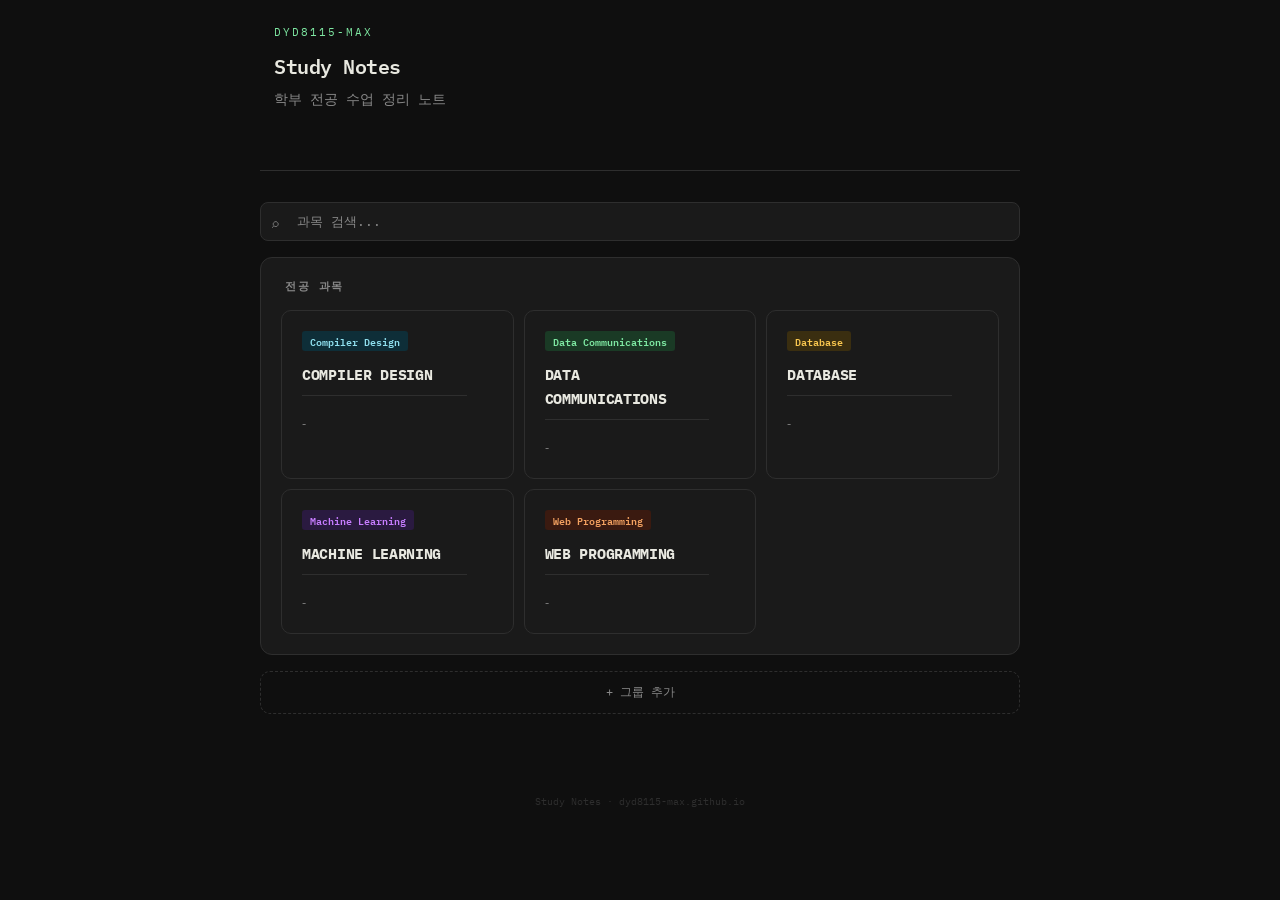
==== commit c082c582: "Update index.html" ====
--- a/index.html
+++ b/index.html
@@ -137,6 +137,125 @@
 
   .no-result { font-family: var(--mono); font-size: 12px; color: var(--muted); padding: 20px 0; }
 
+  /* 그룹 박스 */
+  .group-box {
+    background: var(--surface);
+    border: 0.5px solid var(--border);
+    border-radius: 12px;
+    padding: 16px 20px 20px;
+    margin-bottom: 16px;
+    transition: border-color 0.2s;
+  }
+
+  .group-box.drag-over {
+    border-color: var(--accent1);
+    background: #1a1f1a;
+  }
+
+  .group-header {
+    display: flex;
+    align-items: center;
+    gap: 8px;
+    margin-bottom: 14px;
+  }
+
+  .group-name {
+    font-family: var(--mono);
+    font-size: 11px;
+    font-weight: 600;
+    color: var(--muted);
+    letter-spacing: 1.5px;
+    text-transform: uppercase;
+    cursor: pointer;
+    padding: 2px 4px;
+    border-radius: 4px;
+    transition: color 0.2s, background 0.2s;
+    flex: 1;
+  }
+
+  .group-name:hover { color: var(--text); background: var(--surface2); }
+
+  .group-name-input {
+    font-family: var(--mono);
+    font-size: 11px;
+    font-weight: 600;
+    letter-spacing: 1.5px;
+    text-transform: uppercase;
+    background: var(--surface2);
+    border: 0.5px solid var(--accent1);
+    border-radius: 4px;
+    color: var(--text);
+    padding: 2px 6px;
+    outline: none;
+    flex: 1;
+  }
+
+  .group-delete-btn {
+    background: none;
+    border: none;
+    color: var(--muted);
+    font-size: 11px;
+    cursor: pointer;
+    padding: 2px 6px;
+    border-radius: 4px;
+    transition: color 0.2s, background 0.2s;
+    font-family: var(--mono);
+  }
+
+  .group-delete-btn:hover { color: #ff8fab; background: #2a1a2a; }
+
+  .group-grid {
+    display: grid;
+    grid-template-columns: repeat(auto-fill, minmax(200px, 1fr));
+    gap: 10px;
+    min-height: 60px;
+  }
+
+  .group-grid:empty::after {
+    content: '카드를 여기로 드래그하세요';
+    font-family: var(--mono);
+    font-size: 11px;
+    color: var(--border);
+    display: flex;
+    align-items: center;
+    justify-content: center;
+    width: 100%;
+    grid-column: 1 / -1;
+  }
+
+  /* 드래그 중인 카드 */
+  .card.dragging {
+    opacity: 0.4;
+    cursor: grabbing;
+  }
+
+  .card { cursor: grab; }
+
+  /* 그룹 추가 버튼 */
+  #add-group-btn {
+    display: flex;
+    align-items: center;
+    gap: 6px;
+    background: none;
+    border: 0.5px dashed var(--border);
+    border-radius: 10px;
+    color: var(--muted);
+    font-family: var(--mono);
+    font-size: 12px;
+    padding: 12px 20px;
+    cursor: pointer;
+    width: 100%;
+    justify-content: center;
+    transition: border-color 0.2s, color 0.2s, background 0.2s;
+    margin-bottom: 40px;
+  }
+
+  #add-group-btn:hover {
+    border-color: var(--accent1);
+    color: var(--accent1);
+    background: var(--surface);
+  }
+
   @keyframes fadeUp {
     from { opacity: 0; transform: translateY(16px); }
     to   { opacity: 1; transform: translateY(0); }
@@ -153,14 +272,15 @@
   </header>
 
   <div class="divider"></div>
-  <p class="section-label">전공 과목</p>
 
   <div class="search-wrap">
     <span class="search-icon">⌕</span>
     <input class="search-input" id="search" type="text" placeholder="과목 검색...">
   </div>
 
-  <div class="grid" id="grid"></div>
+  <div id="groups-container"></div>
+
+  <button id="add-group-btn">+ 그룹 추가</button>
 
   <footer>Study Notes · dyd8115-max.github.io</footer>
 </div>
